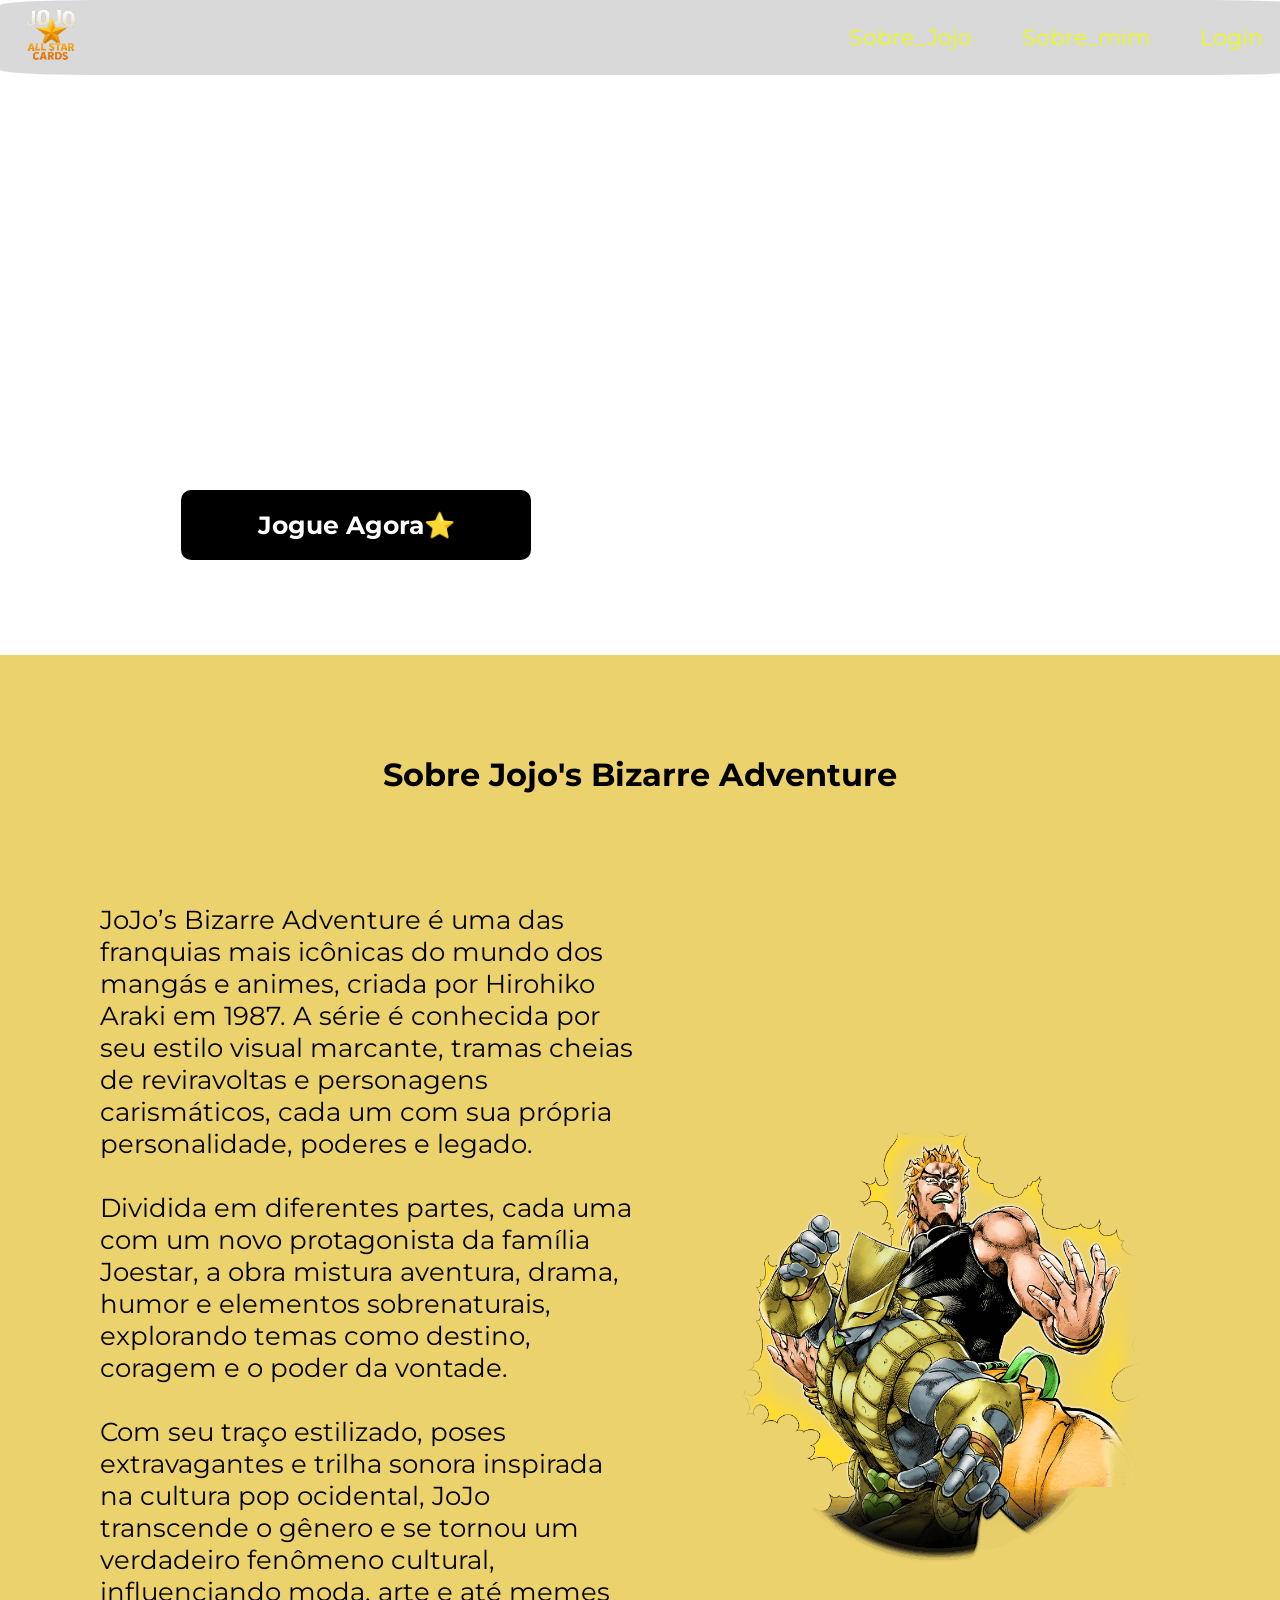
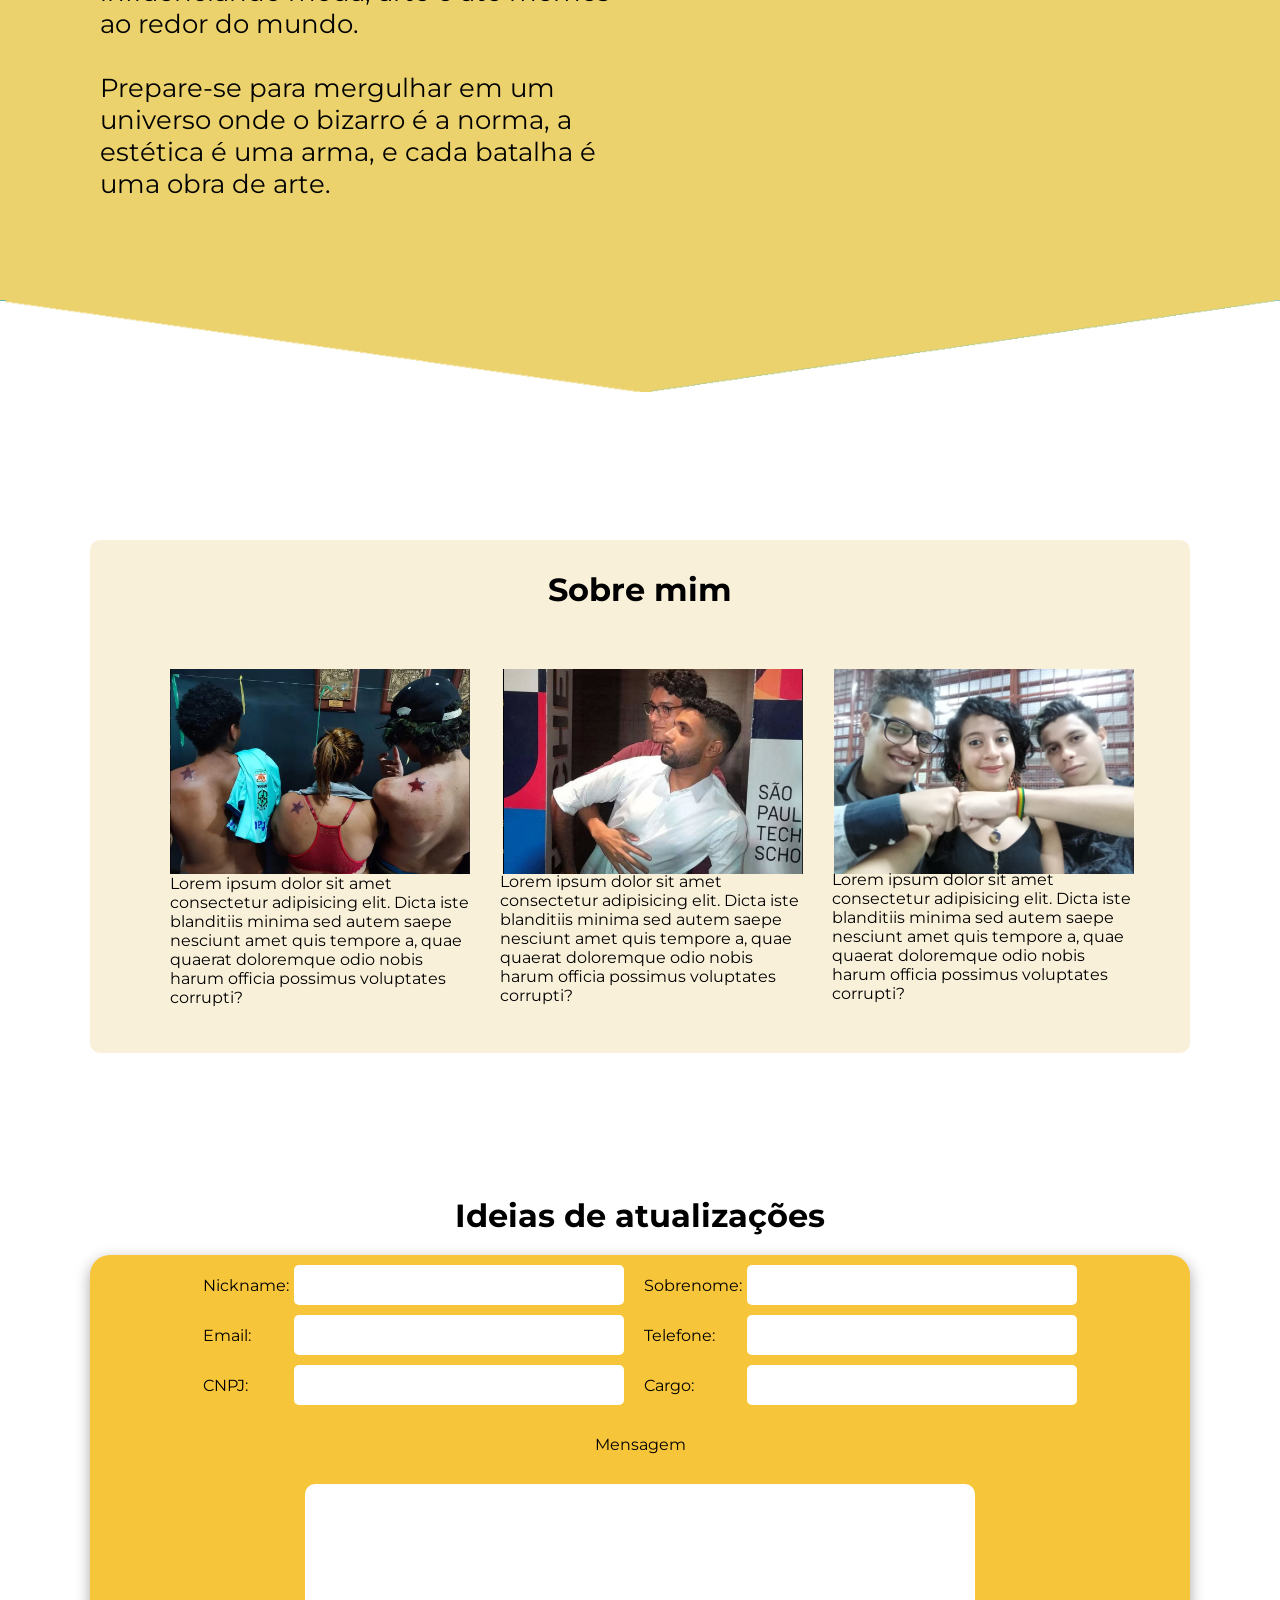
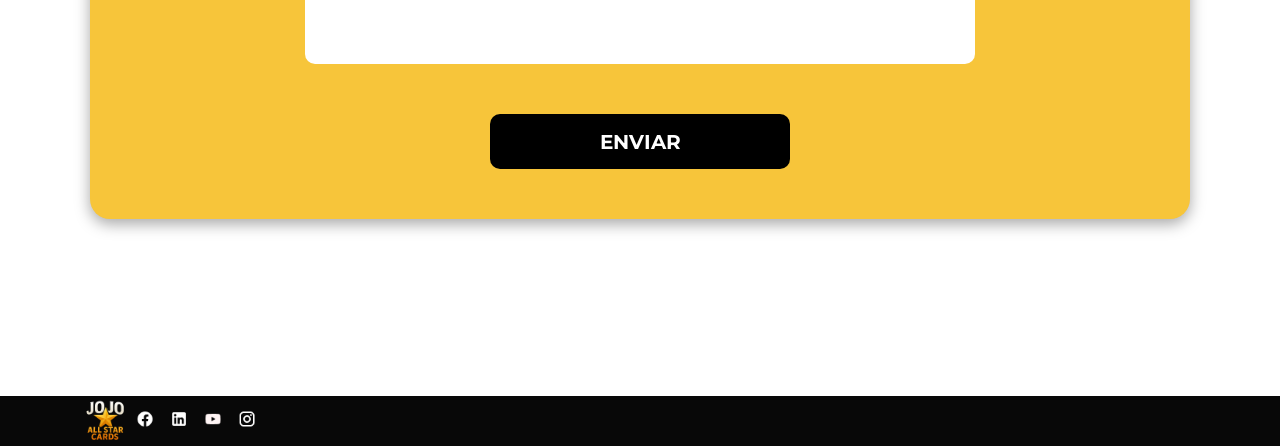
==== Site/index.html @ 43d2588b "começo do banco de dados" ====
<!DOCTYPE html>
<html lang="en">

<head>
  <meta charset="UTF-8" />
  <meta name="viewport" content="width=device-width, initial-scale=1.0" />
  <title>JojoAllStarCards</title>
  <link rel="stylesheet" href="styles/style.css">
  <link rel="icon" href="assets/logo.png">
</head>

<body>
  <header>
    <div class="container">
      <a href="index.html"><img src="assets/logo.png" alt="logo_AllStarCard" width="8%"
          style="padding-left: 5px;" /></a>
      <ul class="navbar">
        <li><a href="#h1_sobre">Sobre_Jojo</a></li>
        <li><a href="#h1_sobre_mim">Sobre_mim</a></li>
        <li><a href="login.html" style="padding-right: 5px;">Login</a></li>
      </ul>
    </div>
  </header>
  <div class="gif">
    <video src="assets/jojos.mp4" autoplay loop muted placeinline width="100%">
  </div>

  <div class="container-banner">
    <div class="banner-texto">
      <div class="titulo">
        <h1>JOJO'S
          <br>ALL STAR CARDS.
        </h1>
        <p>Jogue agora e se divirta! com cartas baseadas no universo
          de Jojo Bizarre Adventure.</p>
      </div>
      <a href="login.html"><button>Jogue Agora⭐</button></a>
    </div>

  </div>
  <div id="h1_sobre"></div>
  <div class="quemsomos">
    <div class="container-quemsomos">
      <h1>Sobre Jojo's Bizarre Adventure</h1>
      <div class=" quemsomos-info">
        <div class="quemsomos-texto">
          <p> JoJo’s Bizarre Adventure é uma das franquias mais icônicas do mundo dos mangás e animes, criada por
            Hirohiko Araki em 1987. A série é conhecida por seu estilo visual marcante, tramas cheias de reviravoltas e
            personagens carismáticos, cada um com sua própria personalidade, poderes e legado.<br><br>

            Dividida em diferentes partes, cada uma com um novo protagonista da família Joestar, a obra mistura
            aventura, drama, humor e elementos sobrenaturais, explorando temas como destino, coragem e o poder da
            vontade.<br><br>

            Com seu traço estilizado, poses extravagantes e trilha sonora inspirada na cultura pop ocidental, JoJo
            transcende o gênero e se tornou um verdadeiro fenômeno cultural, influenciando moda, arte e até memes ao
            redor do mundo.<br><br>

            Prepare-se para mergulhar em um universo onde o bizarro é a norma, a estética é uma arma, e cada batalha é
            uma obra de arte.</p>
        </div>
        <div class="quemsomos-img"> <img src="assets/Brando.png" alt=""></div>
      </div>
    </div>
    <img src="assets/images/Polygon 5.png" alt="">
  </div>

  </div>
  <div class="equipe" id="h1_sobre_mim">
    <div class="banner-equipe">
      <div class="titulo">
        <h1>Sobre mim</span>
        </h1>
      </div>
      <div class="boxes1">
        <div class="box">
          <img id="img" src="assets/linhagem.png" alt="">
          <img id="img2" src="assets/Jonas.png" alt="">
          <img id="img3" src="assets/will.jpg" alt="">
          <p id="texto">Lorem ipsum dolor sit amet consectetur adipisicing elit. Dicta iste blanditiis minima sed autem saepe
            nesciunt amet quis tempore a, quae quaerat doloremque odio nobis harum officia possimus voluptates corrupti?
          </p>
          <p id="texto2">Lorem ipsum dolor sit amet consectetur adipisicing elit. Dicta iste blanditiis minima sed autem saepe
            nesciunt amet quis tempore a, quae quaerat doloremque odio nobis harum officia possimus voluptates corrupti?
          </p>
          <p id="texto3">Lorem ipsum dolor sit amet consectetur adipisicing elit. Dicta iste blanditiis minima sed autem saepe
            nesciunt amet quis tempore a, quae quaerat doloremque odio nobis harum officia possimus voluptates corrupti?
          </p>
        </div>
      </div>
    </div>
  </div>
  <div class="formulario">
    <h1>Ideias de atualizações</h1>
    <div class="banner-formulario">
      <div class="campos">
        <div class="inputs">
          <div class="input">
            <p>Nickname:</p>
            <input type="text">
          </div>
          <div class="input">
            <p>Email:</p>
            <input type="text">
          </div>
          <div class="input">
            <p>CNPJ:</p>
            <input type="text">
          </div>
        </div>
        <div class="inputs">
          <div class="input">
            <p>Sobrenome:</p>
            <input type="text">
          </div>
          <div class="input">
            <p>Telefone:</p>
            <input type="text">
          </div>
          <div class="input">
            <p>Cargo:</p>
            <input type="text">
          </div>
        </div>
      </div>
      <div class="input-mensagem">
        <p>Mensagem</p>
        <input type="text">
      </div>
      <button>ENVIAR</button>
    </div>
  </div>
  <footer>
    <div class="icons">
      <img src="assets/logo.png" alt="">
      <div class="icon">
        <img src="assets/images/facebook-icon.png" alt="">
        <img src="assets/images/linkedin-icon.png" alt="">
        <img src="assets/images/youtube-icon.png" alt="">
        <img src="assets/images/instagram-icon.png" alt="">
      </div>
    </div>

  </footer>
</body>

</html>
---- Site/styles/style.css ----
@import url('https://fonts.googleapis.com/css2?family=Montserrat:ital,wght@0,100..900;1,100..900&family=Poppins:ital,wght@0,100;0,200;0,300;0,400;0,500;0,600;0,700;0,800;0,900;1,100;1,200;1,300;1,400;1,500;1,600;1,700;1,800;1,900&display=swap');


*{
    margin: 0;
    padding: 0;
    font-family: 'Montserrat';
}
/* INICIO HEADER */
header .container{
  display: flex;
  justify-content: space-between;
  background:rgba(0, 0, 0, 0.15);
  backdrop-filter: blur(10px);
  border: transparent;
  border-radius: 7%;
  align-items: center;
  height: 75px;
  padding: 0 1%;
  overflow: hidden; 
  top: 0;
  left: 0;
  width: 100%;
  position: fixed;
  z-index: 1000;  
}

header .container .navbar{
    display: flex;

}

header .container .navbar li{
    list-style: none;
    margin: 0 25px;
    font-size: 22px;
    font-weight: Semibold;
}
header .container .navbar li a{
    text-decoration: none;
    color: #ecfc0af5;
}


html{
    scroll-behavior: smooth; 
    /* APENAS PARA DEIXAR O MOVIMENTO BONITINHO */
}

/* FIM HEADER */

/* COMEÇO BANNER */
.container-banner{
    display: flex;
    height: 655px;
    width: 100%;
    background-size: cover;
}

.gif{
    position: absolute;
    top: 0;
    left: 0;
    width: 100%;
    height: 135%;
    object-fit: cover;
    z-index: -1;
}

/* COMEÇO LADO ESQUERDO DO BANNER */
.container-banner .banner-texto{
    width: 40%;
    display: flex;
    flex-direction: column;
    align-items: center;
    padding: 100px;
    
    
}

.container-banner .banner-texto button{
    align-self: flex-start;
    height: 70px;
    width: 350px;
    border-radius: 10px;
    background-color: black;
    color: white;
    font-size: 25px;
    font-weight: bold;
    transition: 0.5s;
    border-style: none;
}
.container-banner .banner-texto button:hover{
    background-color: rgb(251, 251, 12);
    color: black;
    width: 370px;
    height: 80px;
    cursor: pointer;
}

.container-banner .banner-texto .titulo{
    display: flex;
    flex-direction: column;
    justify-content: center;
    align-items: center;
    margin: 0 0 20px;
    color: white;
}
.container-banner .banner-texto .titulo h1{
    font-size: 60px;
    margin: 0 0 20px;
    font-weight: bolder;
}
.container-banner .banner-texto .titulo p{
    font-size: 30px;
    margin: 0 0 20px;
    font-weight: bold;
}
/* FIM LADO ESQUERDO DO BANNER */

/* COMEÇO LADO DIREITO DO BANNER */
.container-banner .banner-imagem img{
    display: flex;
    margin-top: 10px;
    height: 100%;
}
/* FIM LADO DIREITO DO BANNER */

/* FIM BANNER */
/* COMECO BANNER QUEM SOMOS */
body .container-quemsomos{
    /* height: 1000px; */
    background-color: #ebd26d;
    display: flex;
    flex-direction: column;
    align-items: center;
}

.container-quemsomos .quemsomos-info{
    display: flex;
    align-items: center;
}
.container-quemsomos h1{
    margin-top: 100px;
}
.container-quemsomos .quemsomos-info .quemsomos-texto{
    margin-top: 10px;
    padding: 100px;
    width: 50%;
    font-size: 26px;
}
.container-quemsomos .quemsomos-info .quemsomos-img{
    margin-top: 2px;
    width: 50%;

}
.container-quemsomos .quemsomos-info .quemsomos-img img{
    width: 400px;
}

body .quemsomos img{
    width: 100%;

}

/* FIM BANNER QUEM SOMOS */

/* INICIO COMO O SISTEMA FUNCIONA */

.comofunciona {
    display: flex;
    flex-direction: column;
    align-items: center;
    height: 600px;
    margin-top: 80px;
}

.comofunciona .comofunciona-banner {

    width: 1280px;
    display: flex;
    
    align-items: center;

    justify-content: center;
    margin-top: 80px;
}



.comofunciona .comofunciona-banner .boxes .icon{
    height: 40px;
   margin-bottom: 20px;
}
.comofunciona .comofunciona-banner .boxes{
    display: flex;
    flex-direction: column;
    align-items: center;

    
}

.comofunciona .comofunciona-banner .boxes .box{
    width: 270px;
    height: 140px;
    background-color: #F6C84B;
    margin: 10px;
    display: flex;
    justify-content: space-evenly;
    align-items: center;
    border-radius: 15px;
    padding: 10px;
    display: flex;
    flex-direction: column;
    align-items:center;
}
.comofunciona .comofunciona-banner .boxes .box p{
    text-align: center;
    margin-bottom: 30px;
    font-size: 15px;
}
.comofunciona .comofunciona-banner .boxes .box .numero{
    font-size: 18px;
    font-weight: bold;
    align-self: flex-start;
}
.fim{
    background-color: #F9F0D9;
    width: 100%;
}

.fim img{
    
    width: 100%;
}

/* FIM COMO FUNCIONA */
/* INICIO POR QUE ESCOLHER */
.escolher{
    display: flex;
    flex-direction: column;
    align-items: center;
    background-image: linear-gradient(0deg, transparent,#F9F0D9);
    height:900px;
}


.escolher .banner-escolher{
    display: flex;
    flex-direction: column;
    align-items: center;
    margin-top: 40px;
}
.escolher .banner-escolher h1{
    margin: 70px 0 ;
}

.escolher .banner-escolher .boxes{
    display: flex;
    flex-direction: row;
    margin-top: 40px;
    width: 100%;
    justify-content: space-around;
}

.escolher .banner-escolher .boxes .box{
    display: flex;
    flex-direction: column;
    align-items: center;
    margin: 30px;
    width: 30%;

}
.escolher .banner-escolher .boxes .box img{
    height: 150px;
    width: 150px;
    margin-bottom: 30px;
}

/* FIM POR QUE ESCOLHER */

.calculadora{
    display: flex;
    flex-direction: column;
    align-items: center;
    margin-top: 140px;
    height: 700px;
}

.calculadora .calculadora-banner{
    margin-top: 90px;
    display: flex;
    height: 350px;
    background-color: #F9F0D9;
    padding: 50px;
    width: 1000px;
    justify-content: space-evenly;
    align-items: flex-start;
    border-radius: 10px;
}
.calculadora .calculadora-banner .texto li{
    margin: 40px;
    font-size: 23px;
}


.calculadora .calculadora-banner .img{
    display: flex;
    flex-direction: column;
    align-items: center;
}

.calculadora .calculadora-banner .img button{
    height: 70px;
    width: 250px;
    border-radius: 10px;
    background-color: black;
    color: white;
    font-size: 20px;
    font-weight: bold;
    border: none;
    transition: 0.5s;
}

.calculadora .calculadora-banner .img button:hover{
    background-color:rgb(251, 251, 12);
    color: black;
    transition: 0.5s;
    cursor: pointer;
    
}


.calculadora .calculadora-banner .img img{
    height: 270px;
}
/* FIM CALCULADORA */

/* COMECO EQUIPE */

.equipe{
    display: flex;
    align-items: center;
    justify-content: center;
    height: 800px;
}
.banner-equipe{
    background-color: #F9F0D9;
    display: flex;
    align-items: center;
    flex-direction: column;
    width: 1100px;
    border-radius: 10px;
}
.banner-equipe h1{
    margin-top: 30px;
    margin-bottom: 60px;
}

.banner-equipe .box{
    display: flex;
    flex-direction: column;
    align-items: center;
    margin: 0 100px 50px ;
}

.banner-equipe .boxes1{
    display: flex;

}
.banner-equipe .boxes1 .box #img{
    width: 300px;
    margin-right: 200%;

}
.banner-equipe .boxes1 .box #img2{
    width: 300px;
    margin-left: 8%;
    margin-top: -205px;

}
.banner-equipe .boxes1 .box #img3{
    width: 300px;
    margin-left: 215%;
    margin-top: -205px;

}
.banner-equipe .boxes1 .box #texto{
    display: flex;
    width: 300px;
    margin-right: 200%;

}
.banner-equipe .boxes1 .box #texto2{
    display: flex;
    width: 300px;
    margin-top: -135px;
    margin-left: 20px;

}
.banner-equipe .boxes1 .box #texto3{
    display: flex;
    width: 300px;
    margin-top: -135px;
    margin-right: -683px;

}
.banner-equipe .boxes2{
    display: flex;
}


/* FIM EQUIPE */

/* COMECO FORMULARIO */


.formulario{
    display: flex;
    flex-direction: column;
    align-items: center;
    height: 800px;
}
.formulario .banner-formulario{
    display: flex;
    flex-direction: column;
    align-items: center;
    background-color: #F7C53A;
    margin-top: 20px;
    width: 1100px;
    border-radius: 20px;
    box-shadow: rgba(0, 0, 0, 0.35) 0px 5px 15px;
}
.formulario .banner-formulario .campos{
    display: flex;
}

.input{   
    display: flex;
    justify-content: space-between;
    margin: 10px;
    align-items: center;
}
.input input{
    height: 40px;
    width: 330px;
    border-radius: 5px;
    border: none;
    margin-left: 5px;
}

.input-mensagem{
    display: flex;
    align-items: center;
    flex-direction: column;
    margin: 20px 0;
}
.input-mensagem input{
    height: 180px;
    width: 670px;
    border-radius: 10px;
    border: none;
    margin: 30px 0;
}

.banner-formulario button{
    height: 55px;
    width: 300px;
    border: none;
    background-color: black;
    color: white;
    font-size: 20px;
    font-weight: bold;
    border-radius: 10px;
    margin-bottom: 50px;
}

.banner-formulario button:hover{
    background-color:   white;
    transition: 0.5s;
    color: black;
    cursor: pointer;
}
/* FIM FORMULARIO */

/* INICIO FOOTER */

footer{
    display: flex;
    background-color: #080808;
    justify-content: space-between;
    padding: 0 80px;
}

footer .icons{
    display: flex;
    flex-direction: center;
    align-items: center;
}

footer .icons img{
    height: 50px;
}
footer .icons .icon img{
    justify-content: center;
    height: 30px;
}

footer .textos {
    display: flex;
    align-items: flex-start;
    margin: 20  px;
}

footer .textos .texto{
    display: flex;
    flex-direction: column;
    
}

footer .textos .texto p{
    margin: 20px 50px 0;
}
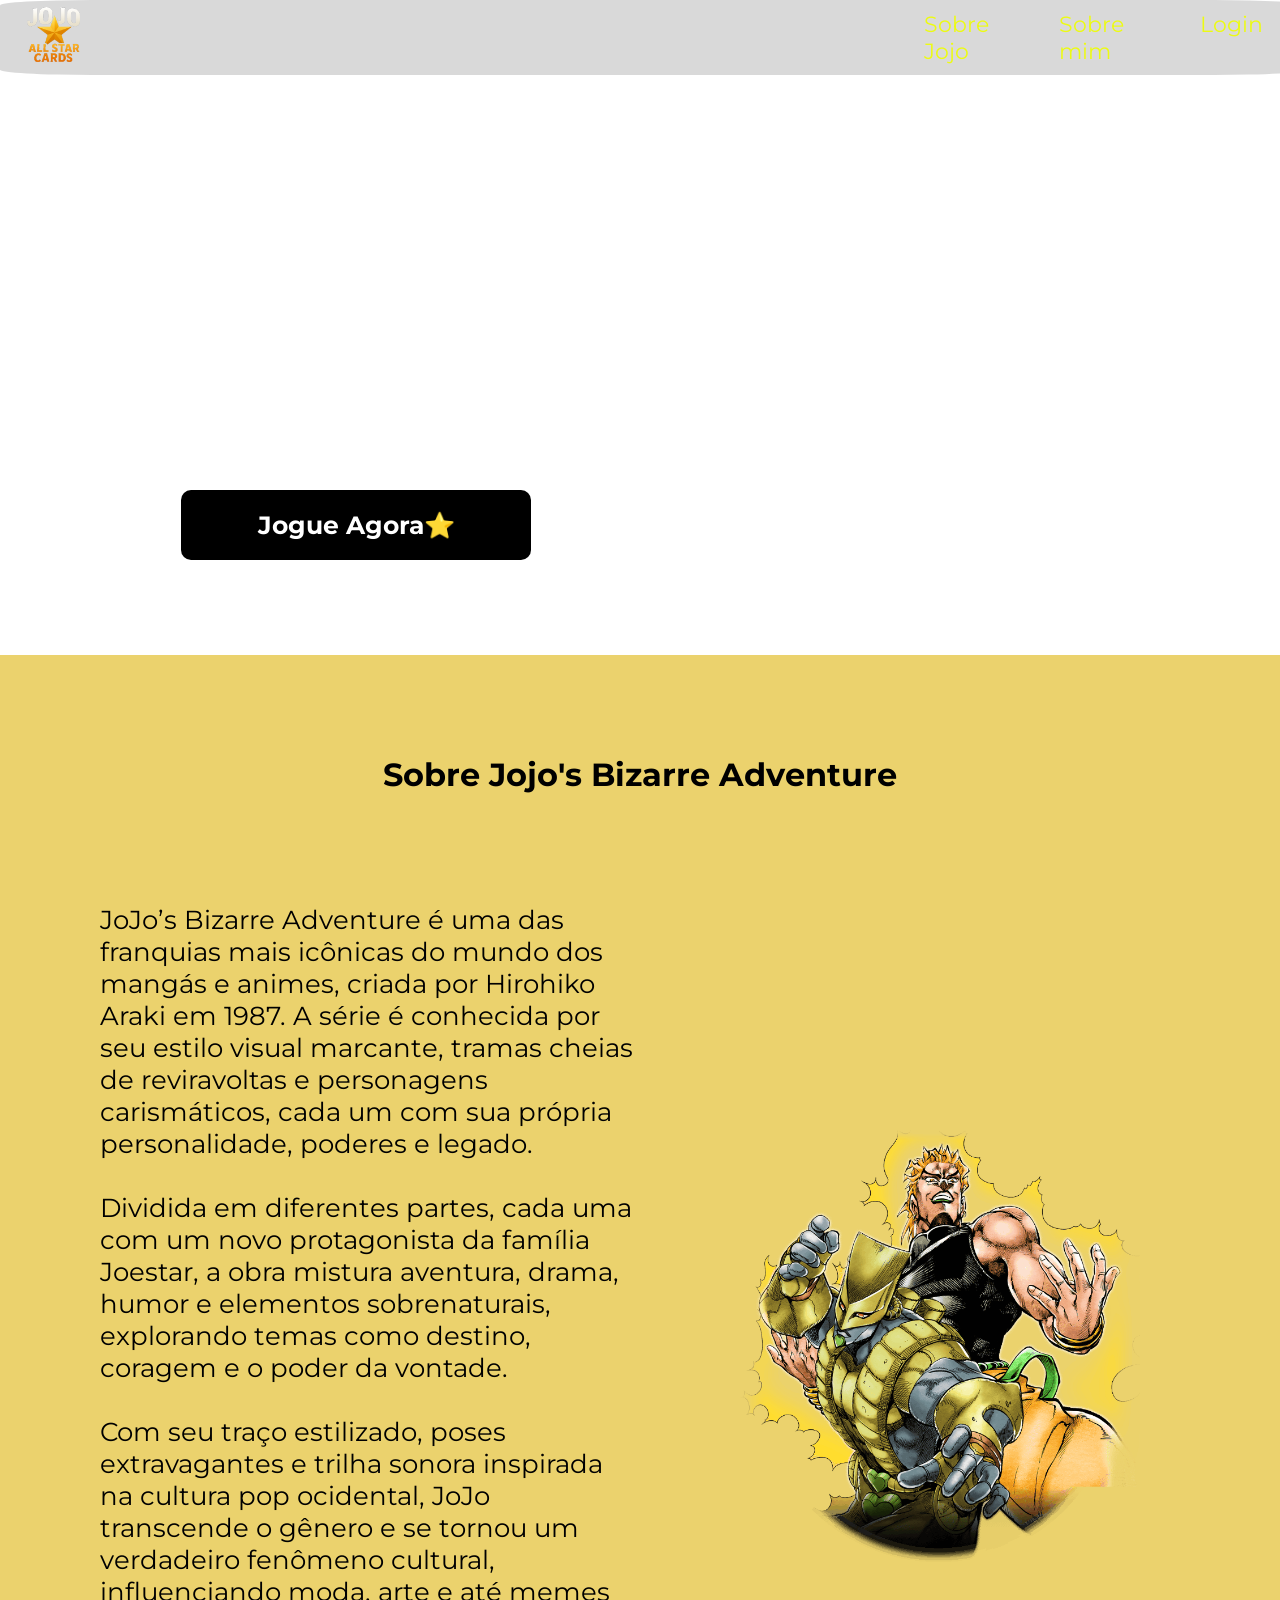
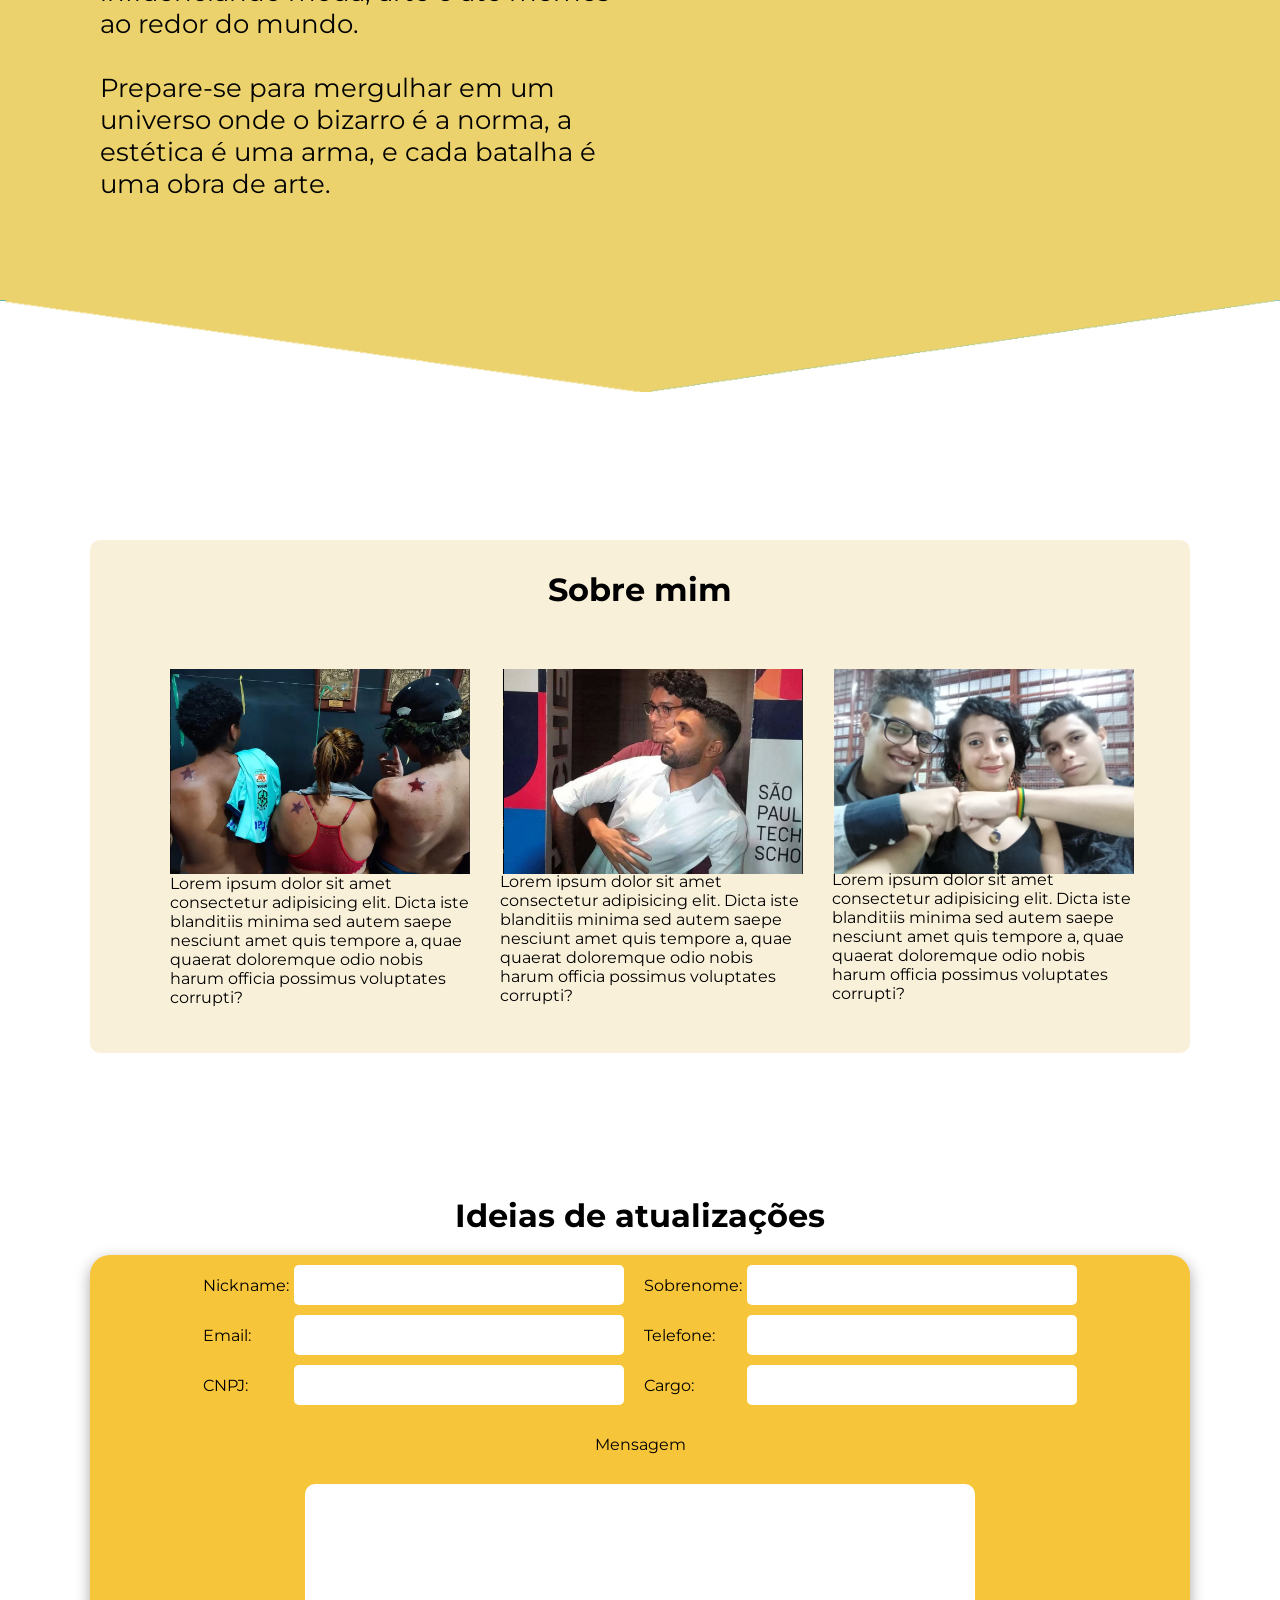
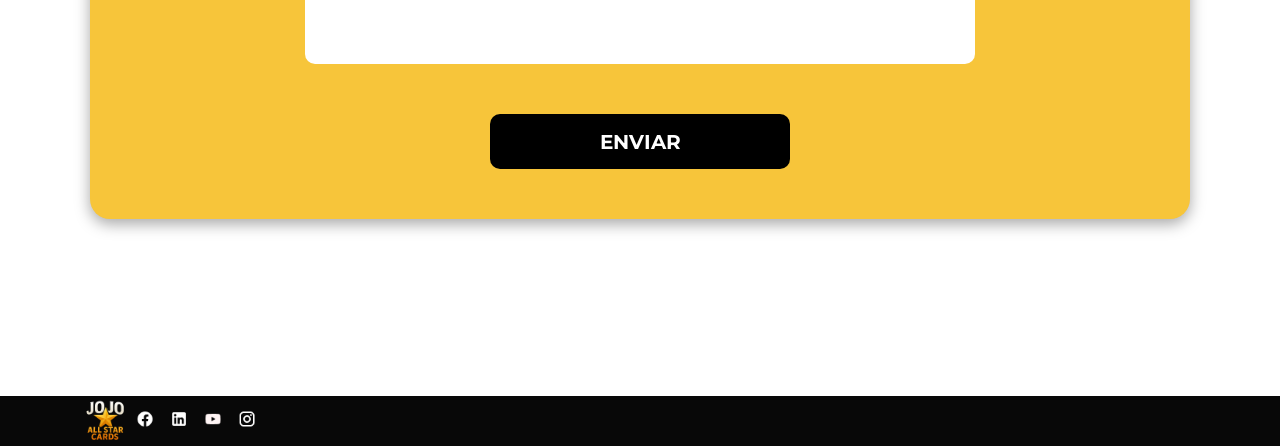
==== commit 4cd417e8: "Atualização do Banco de dados" ====
--- a/Site/index.html
+++ b/Site/index.html
@@ -15,8 +15,8 @@
       <a href="index.html"><img src="assets/logo.png" alt="logo_AllStarCard" width="8%"
           style="padding-left: 5px;" /></a>
       <ul class="navbar">
-        <li><a href="#h1_sobre">Sobre_Jojo</a></li>
-        <li><a href="#h1_sobre_mim">Sobre_mim</a></li>
+        <li><a href="#h1_sobre">Sobre Jojo</a></li>
+        <li><a href="#h1_sobre_mim">Sobre mim</a></li>
         <li><a href="login.html" style="padding-right: 5px;">Login</a></li>
       </ul>
     </div>
